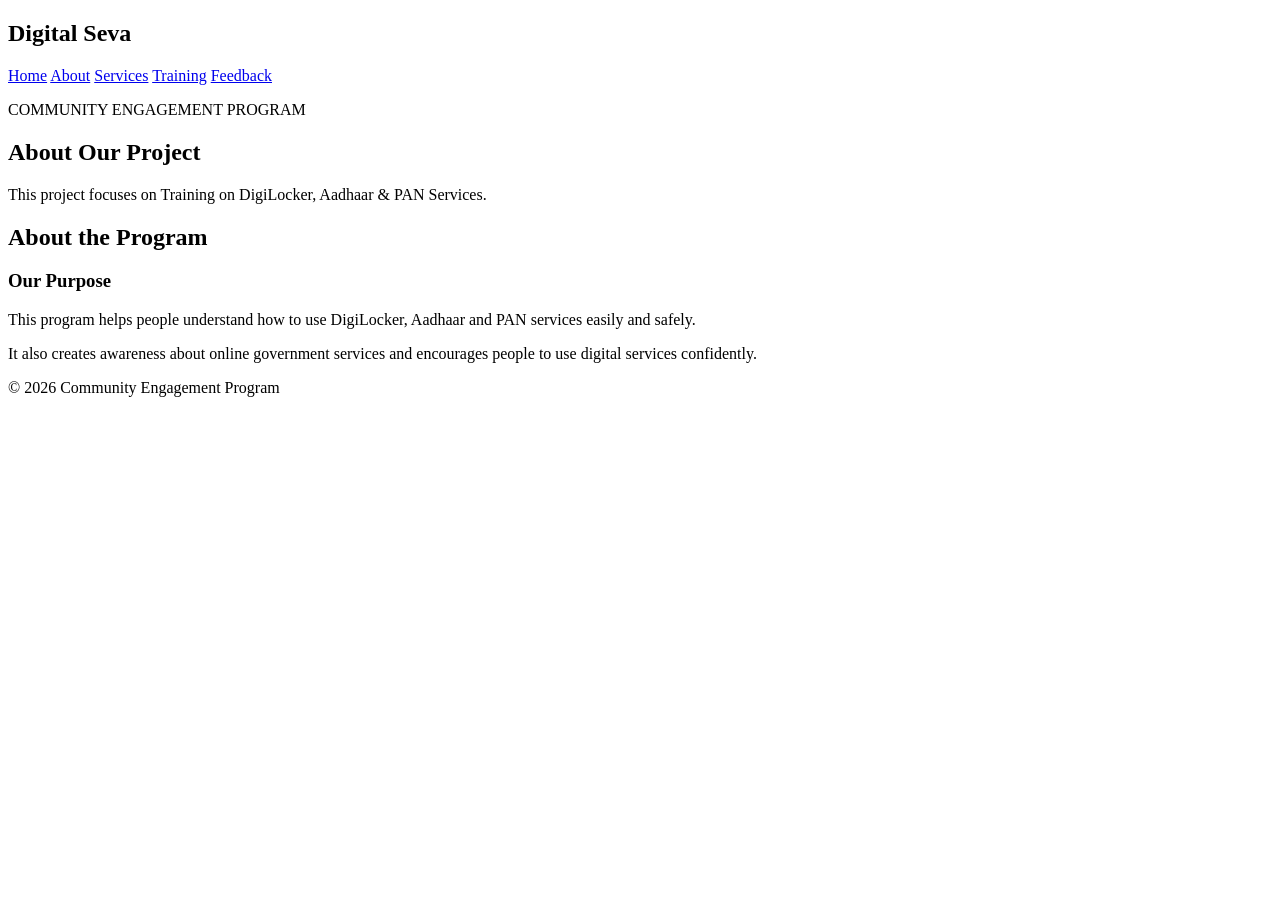
==== about.html @ 12021920 "Add files via upload" ====
<!DOCTYPE html>
<html>

<head>
    <title>About | Digital Seva</title>

    <link rel="stylesheet" href="../css/style.css">
</head>

<body>

<header>

    <h2 class="logo">Digital Seva</h2>

    <nav>
        <a href="index.html">Home</a>
        <a href="about.html">About</a>
        <a href="#">Services</a>
        <a href="#">Training</a>
        <a href="#">Feedback</a>
    </nav>

</header>


<section class="hero">

    <p class="small-title">
        COMMUNITY ENGAGEMENT PROGRAM
    </p>

    <h1>About Our Project</h1>

    <p>
        This project focuses on Training on DigiLocker,
        Aadhaar & PAN Services.
    </p>

</section>


<section class="services">

    <h2>About the Program</h2>

    <div class="card">

        <h3>Our Purpose</h3>

        <p>
            This program helps people understand how to
            use DigiLocker, Aadhaar and PAN services
            easily and safely.
        </p>

        <p>
            It also creates awareness about online
            government services and encourages people
            to use digital services confidently.
        </p>

    </div>

</section>


<footer>

    <p>
        © 2026 Community Engagement Program
    </p>

</footer>

</body>

</html>
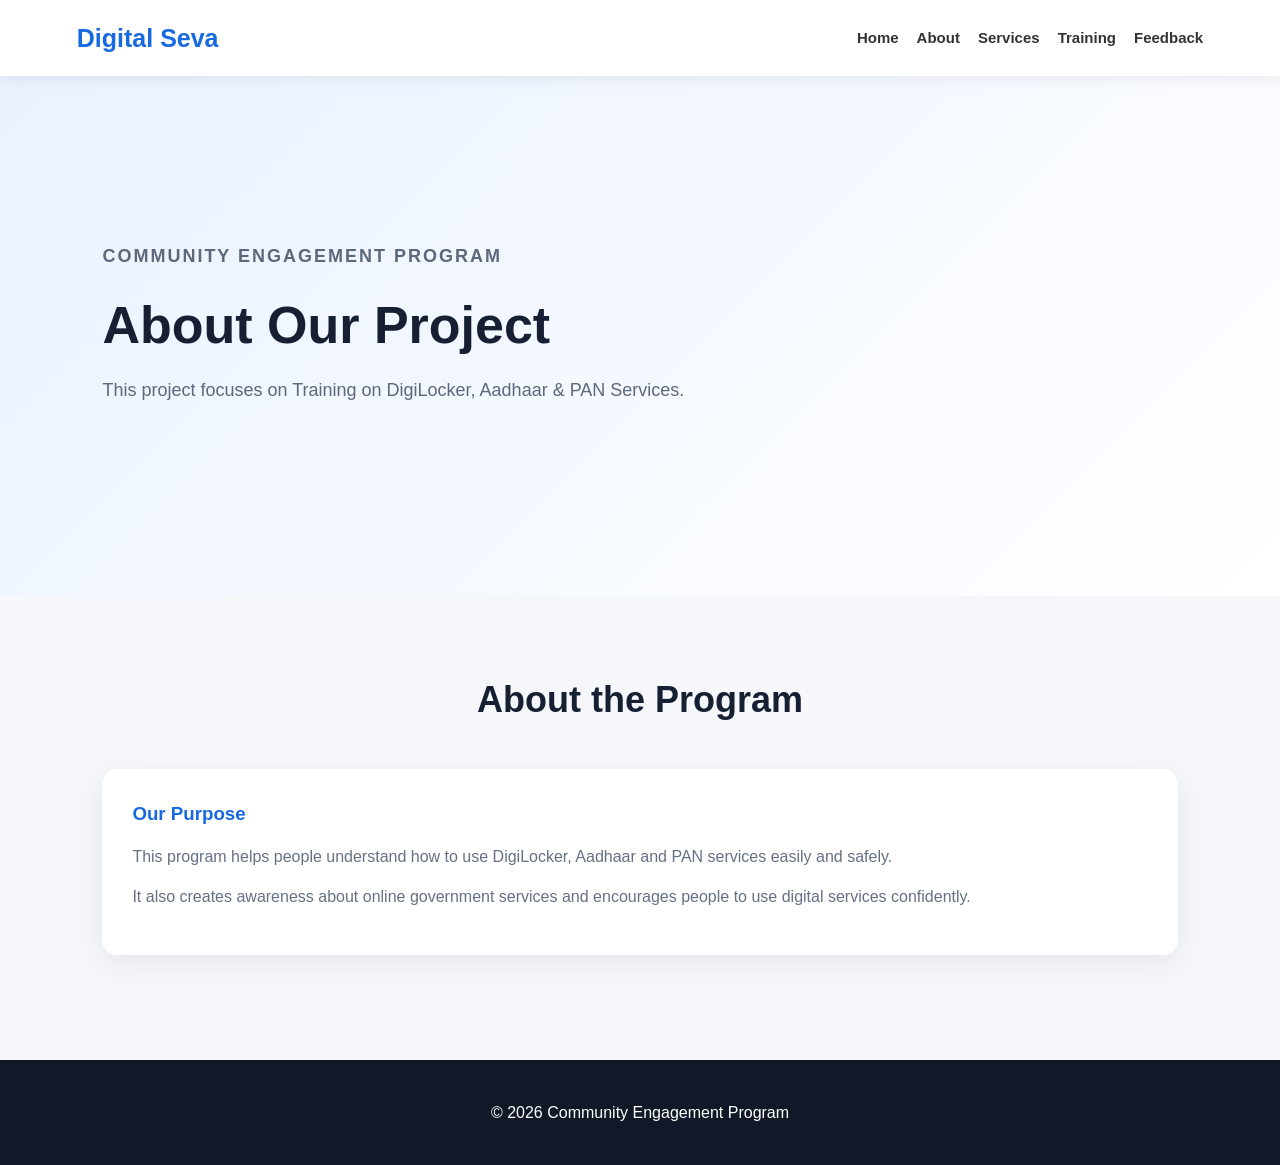
==== commit 3ecc0f53: "Update about.html" ====
--- a/about.html
+++ b/about.html
@@ -4,7 +4,7 @@
 <head>
     <title>About | Digital Seva</title>
 
-    <link rel="stylesheet" href="../css/style.css">
+    <link rel="stylesheet" href="style.css">
 </head>
 
 <body>
@@ -75,4 +75,4 @@
 
 </body>
 
-</html>+</html>
--- a/style.css
+++ b/style.css
@@ -0,0 +1,275 @@
+* {
+    margin: 0;
+    padding: 0;
+    box-sizing: border-box;
+}
+
+html {
+    scroll-behavior: smooth;
+}
+
+body {
+    font-family: Arial, Helvetica, sans-serif;
+    background: #f5f7fb;
+    color: #172033;
+    line-height: 1.6;
+}
+
+
+/* =========================
+   HEADER
+========================= */
+
+header {
+    background: white;
+    padding: 18px 6%;
+    display: flex;
+    justify-content: space-between;
+    align-items: center;
+    position: sticky;
+    top: 0;
+    z-index: 1000;
+    box-shadow: 0 2px 15px rgba(0, 0, 0, 0.08);
+}
+
+.logo {
+    color: #1769e0;
+    font-size: 25px;
+    font-weight: bold;
+}
+
+nav {
+    display: flex;
+    flex-wrap: wrap;
+    gap: 18px;
+}
+
+nav a {
+    color: #333;
+    text-decoration: none;
+    font-size: 15px;
+    font-weight: 600;
+}
+
+nav a:hover {
+    color: #1769e0;
+}
+
+
+/* =========================
+   HERO
+========================= */
+
+.hero {
+    min-height: 520px;
+    padding: 90px 8%;
+    display: flex;
+    flex-direction: column;
+    justify-content: center;
+    background: linear-gradient(
+        135deg,
+        #eaf2ff,
+        #ffffff
+    );
+}
+
+.small-title {
+    color: #1769e0;
+    font-weight: bold;
+    letter-spacing: 2px;
+    margin-bottom: 15px;
+}
+
+.hero h1 {
+    max-width: 850px;
+    font-size: 52px;
+    line-height: 1.15;
+    margin-bottom: 20px;
+}
+
+.hero p {
+    max-width: 750px;
+    color: #5c687b;
+    font-size: 18px;
+    margin-bottom: 25px;
+}
+
+
+/* =========================
+   BUTTON
+========================= */
+
+.btn {
+    display: inline-block;
+    width: fit-content;
+    padding: 13px 25px;
+    background: #1769e0;
+    color: white;
+    text-decoration: none;
+    border: none;
+    border-radius: 8px;
+    font-weight: bold;
+    cursor: pointer;
+}
+
+.btn:hover {
+    background: #0d4fb8;
+    transform: translateY(-2px);
+}
+
+
+/* =========================
+   SERVICES
+========================= */
+
+.services {
+    padding: 75px 8%;
+}
+
+.services > h2 {
+    text-align: center;
+    font-size: 36px;
+    margin-bottom: 40px;
+}
+
+.cards {
+    max-width: 1200px;
+    margin: auto;
+    display: grid;
+    grid-template-columns: repeat(3, 1fr);
+    gap: 25px;
+}
+
+.card {
+    background: white;
+    padding: 30px;
+    border-radius: 15px;
+    box-shadow: 0 8px 30px rgba(0, 0, 0, 0.07);
+    transition: 0.3s;
+}
+
+.card:hover {
+    transform: translateY(-6px);
+}
+
+.card h3 {
+    margin-bottom: 15px;
+    color: #1769e0;
+}
+
+.card p {
+    color: #667085;
+    margin-bottom: 15px;
+}
+
+.card a {
+    color: #1769e0;
+    text-decoration: none;
+    font-weight: bold;
+}
+
+
+/* =========================
+   FORM
+========================= */
+
+form {
+    width: 100%;
+}
+
+input,
+select,
+textarea {
+    width: 100%;
+    padding: 12px 14px;
+    border: 1px solid #d4d9e2;
+    border-radius: 8px;
+    font-size: 15px;
+    background: white;
+}
+
+input:focus,
+select:focus,
+textarea:focus {
+    outline: none;
+    border-color: #1769e0;
+}
+
+input[type="radio"] {
+    width: auto;
+    margin-right: 6px;
+}
+
+
+/* =========================
+   FOOTER
+========================= */
+
+footer {
+    background: #111827;
+    color: white;
+    text-align: center;
+    padding: 40px 20px;
+    margin-top: 30px;
+}
+
+footer h3 {
+    margin-bottom: 10px;
+}
+
+
+/* =========================
+   MOBILE
+========================= */
+
+@media (max-width: 900px) {
+
+    header {
+        flex-direction: column;
+        gap: 15px;
+    }
+
+    nav {
+        justify-content: center;
+        gap: 12px;
+    }
+
+    .hero h1 {
+        font-size: 40px;
+    }
+
+    .cards {
+        grid-template-columns: 1fr;
+    }
+
+}
+
+
+@media (max-width: 600px) {
+
+    .hero {
+        padding: 60px 6%;
+        min-height: 450px;
+    }
+
+    .hero h1 {
+        font-size: 32px;
+    }
+
+    .hero p {
+        font-size: 16px;
+    }
+
+    .services {
+        padding: 50px 6%;
+    }
+
+    .services > h2 {
+        font-size: 28px;
+    }
+
+    nav a {
+        font-size: 13px;
+    }
+
+}
